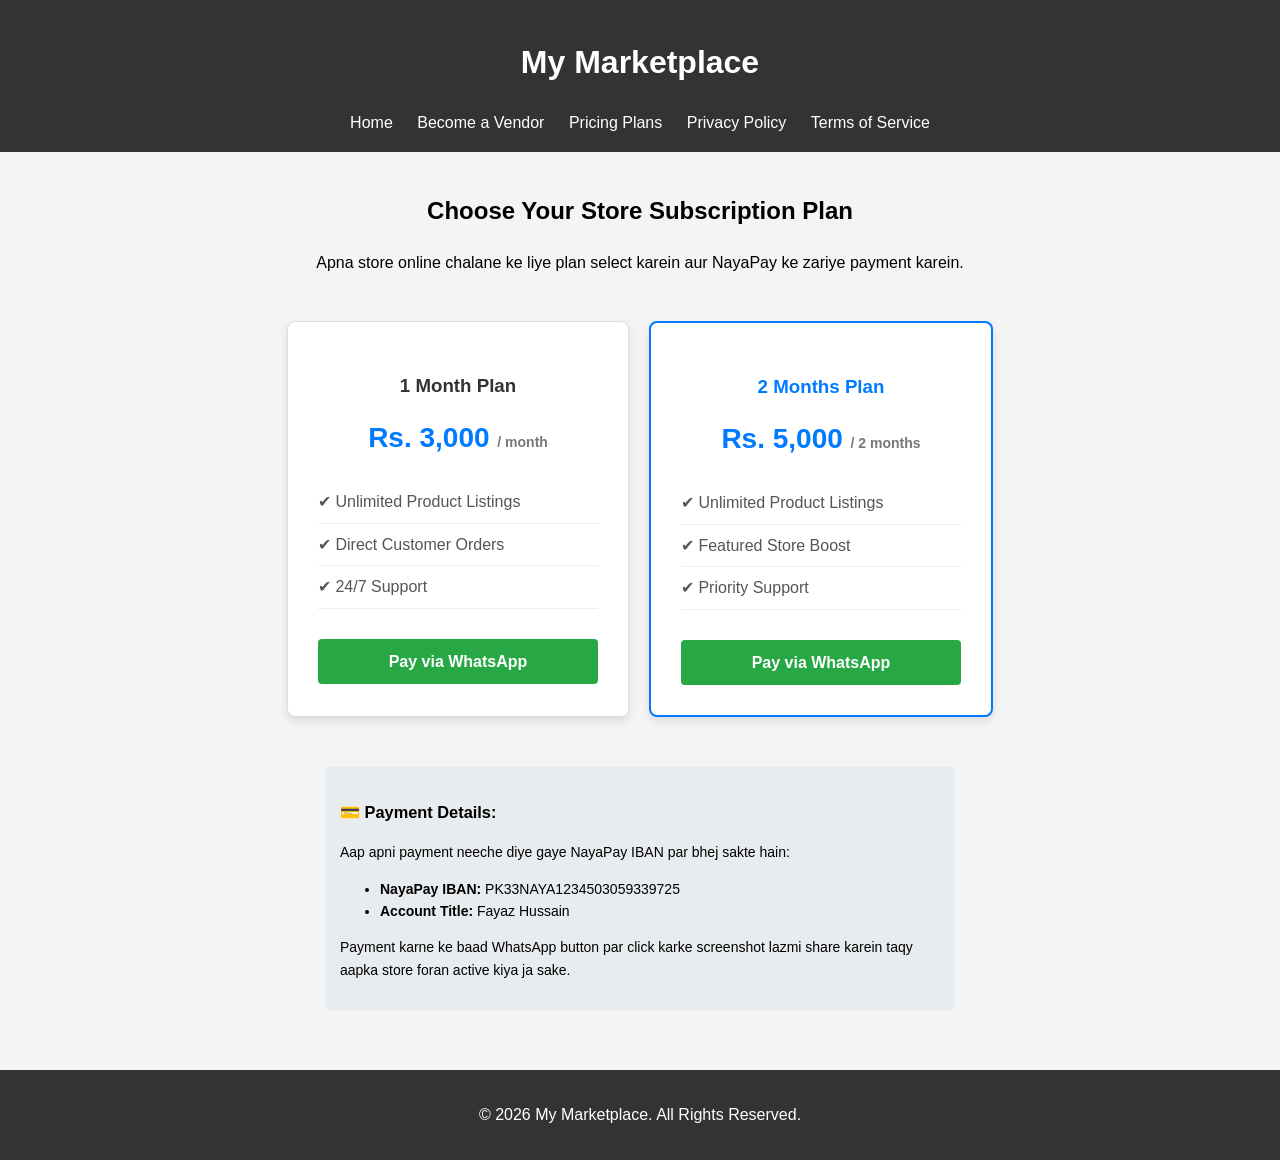
==== pricing.html @ 0877f25c "Create pricing.html with subscription options Added a pricing page with subscription plans and payme" ====
<!DOCTYPE html>
<html lang="en">
<head>
    <meta charset="UTF-8">
    <meta name="viewport" content="width=device-width, initial-scale=1.0">
    <title>Vendor Pricing Plans - My Marketplace</title>
    <link rel="stylesheet" href="style.css">
    <style>
        .pricing-container { display: flex; justify-content: center; gap: 20px; flex-wrap: wrap; padding: 30px; }
        .pricing-card { background: #fff; border: 1px solid #ddd; border-radius: 8px; padding: 30px; width: 280px; text-align: center; box-shadow: 0 4px 8px rgba(0,0,0,0.1); }
        .pricing-card h3 { color: #333; margin-bottom: 10px; }
        .price { font-size: 28px; color: #007bff; font-weight: bold; margin: 15px 0; }
        .pricing-card ul { list-style: none; padding: 0; margin: 20px 0; text-align: left; }
        .pricing-card ul li { padding: 8px 0; border-bottom: 1px solid #eee; color: #555; }
        .btn-plan { background: #28a745; color: #fff; padding: 10px 20px; text-decoration: none; border-radius: 4px; display: inline-block; font-weight: bold; width: 100%; box-sizing: border-box; margin-top: 10px; }
        .btn-plan:hover { background: #218838; }
        .payment-info { background: #e9ecef; padding: 15px; border-radius: 5px; margin-top: 20px; font-size: 14px; text-align: left; }
    </style>
</head>
<body>
    <header>
        <h1>My Marketplace</h1>
        <nav>
            <a href="index.html">Home</a>
            <a href="register.html">Become a Vendor</a>
            <a href="pricing.html">Pricing Plans</a>
            <a href="privacy.html">Privacy Policy</a>
            <a href="terms.html">Terms of Service</a>
        </nav>
    </header>
    <main style="text-align: center;">
        <h2>Choose Your Store Subscription Plan</h2>
        <p>Apna store online chalane ke liye plan select karein aur NayaPay ke zariye payment karein.</p>
        
        <div class="pricing-container">
            <!-- 1 Month Plan -->
            <div class="pricing-card">
                <h3>1 Month Plan</h3>
                <div class="price">Rs. 3,000 <span style="font-size: 14px; color: #777;">/ month</span></div>
                <ul>
                    <li>✔ Unlimited Product Listings</li>
                    <li>✔ Direct Customer Orders</li>
                    <li>✔ 24/7 Support</li>
                </ul>
                <a href="https://wa.me/9647871477809?text=Main%201%20Month%20ka%20subscription%20lena%20chahta%20hoon.%20Yeh%20raha%20payment%20screenshot." class="btn-plan" target="_blank">Pay via WhatsApp</a>
            </div>

            <!-- 2 Months Plan -->
            <div class="pricing-card" style="border: 2px solid #007bff;">
                <h3 style="color: #007bff;">2 Months Plan</h3>
                <div class="price">Rs. 5,000 <span style="font-size: 14px; color: #777;">/ 2 months</span></div>
                <ul>
                    <li>✔ Unlimited Product Listings</li>
                    <li>✔ Featured Store Boost</li>
                    <li>✔ Priority Support</li>
                </ul>
                <a href="https://wa.me/9647871477809?text=Main%202%20Months%20ka%20subscription%20lena%20chahta%20hoon.%20Yeh%20raha%20payment%20screenshot." class="btn-plan" target="_blank">Pay via WhatsApp</a>
            </div>
        </div>

        <div style="max-width: 600px; margin: 20px auto;" class="payment-info">
            <h3>💳 Payment Details:</h3>
            <p>Aap apni payment neeche diye gaye NayaPay IBAN par bhej sakte hain:</p>
            <ul>
                <li><strong>NayaPay IBAN:</strong> PK33NAYA1234503059339725</li>
                <li><strong>Account Title:</strong> Fayaz Hussain</li>
            </ul>
            <p>Payment karne ke baad WhatsApp button par click karke screenshot lazmi share karein taqy aapka store foran active kiya ja sake.</p>
        </div>
    </main>
    <footer>
        <p>&copy; 2026 My Marketplace. All Rights Reserved.</p>
    </footer>
</body>
</html>
---- style.css ----
body { font-family: 'Arial', sans-serif; margin: 0; padding: 0; line-height: 1.6; background-color: #f4f4f4; }
header { background: #333; color: #fff; padding: 1rem; text-align: center; }
nav a { color: #fff; margin: 0 10px; text-decoration: none; }
.hero { background: #007bff; color: #fff; padding: 2rem; text-align: center; }
main { padding: 20px; }
footer { text-align: center; padding: 1rem; background: #333; color: #fff; margin-top: 20px; }
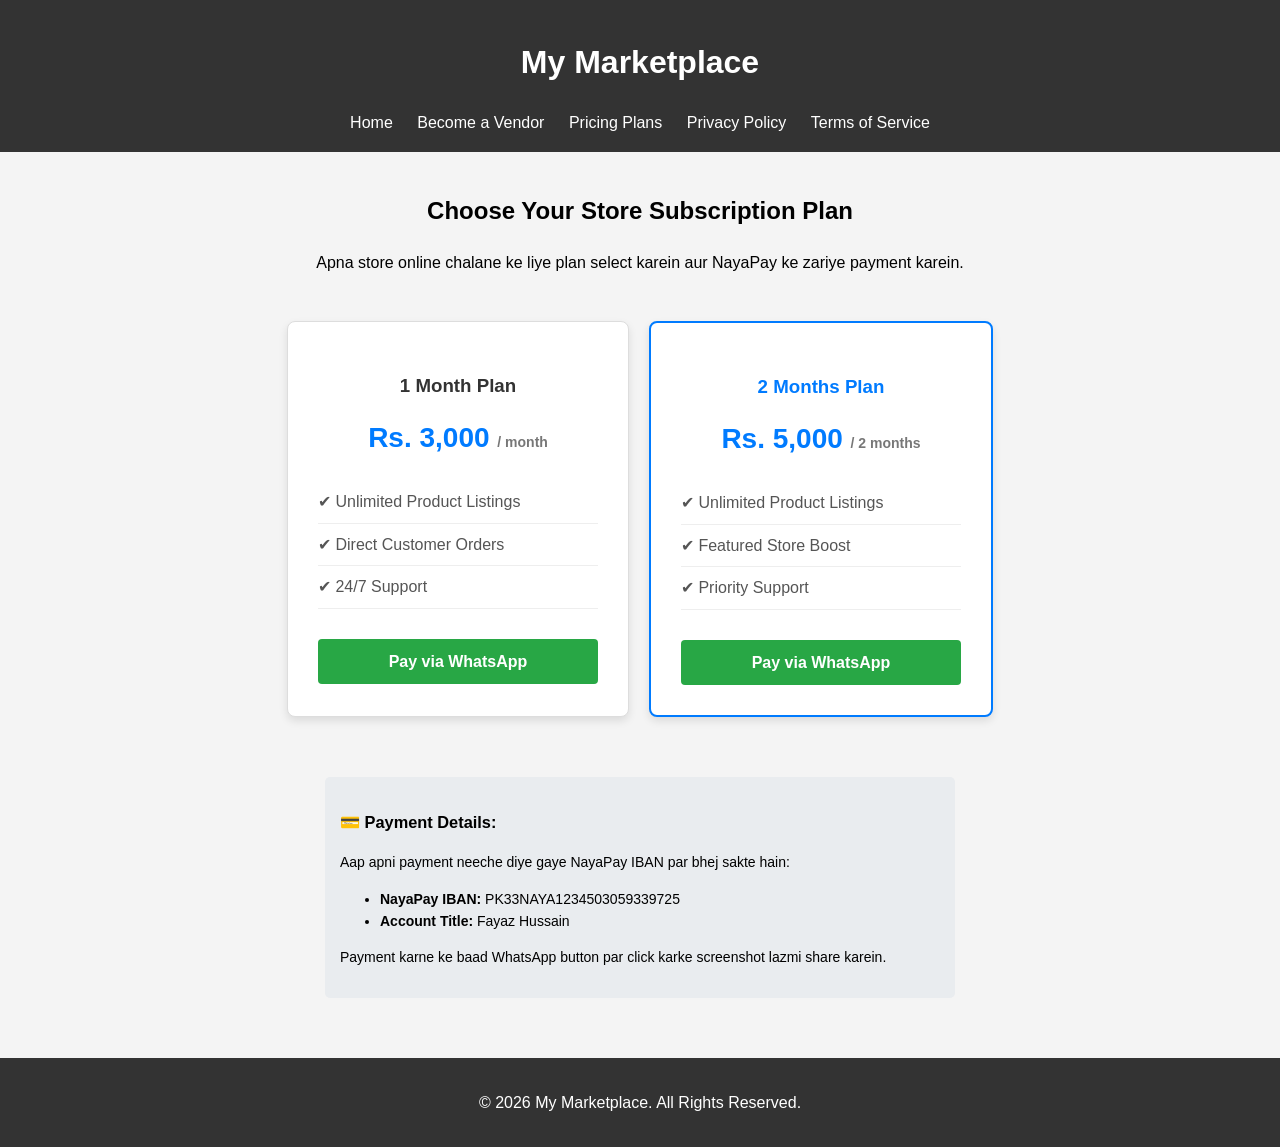
==== commit a5f93ac1: "Refine payment links and instructions in pricing.html Updated WhatsApp payment links and improved pa" ====
--- a/pricing.html
+++ b/pricing.html
@@ -6,15 +6,67 @@
     <title>Vendor Pricing Plans - My Marketplace</title>
     <link rel="stylesheet" href="style.css">
     <style>
-        .pricing-container { display: flex; justify-content: center; gap: 20px; flex-wrap: wrap; padding: 30px; }
-        .pricing-card { background: #fff; border: 1px solid #ddd; border-radius: 8px; padding: 30px; width: 280px; text-align: center; box-shadow: 0 4px 8px rgba(0,0,0,0.1); }
-        .pricing-card h3 { color: #333; margin-bottom: 10px; }
-        .price { font-size: 28px; color: #007bff; font-weight: bold; margin: 15px 0; }
-        .pricing-card ul { list-style: none; padding: 0; margin: 20px 0; text-align: left; }
-        .pricing-card ul li { padding: 8px 0; border-bottom: 1px solid #eee; color: #555; }
-        .btn-plan { background: #28a745; color: #fff; padding: 10px 20px; text-decoration: none; border-radius: 4px; display: inline-block; font-weight: bold; width: 100%; box-sizing: border-box; margin-top: 10px; }
-        .btn-plan:hover { background: #218838; }
-        .payment-info { background: #e9ecef; padding: 15px; border-radius: 5px; margin-top: 20px; font-size: 14px; text-align: left; }
+        .pricing-container {
+            display: flex;
+            justify-content: center;
+            gap: 20px;
+            flex-wrap: wrap;
+            padding: 30px;
+        }
+        .pricing-card {
+            background: #fff;
+            border: 1px solid #ddd;
+            border-radius: 8px;
+            padding: 30px;
+            width: 280px;
+            text-align: center;
+            box-shadow: 0 4px 8px rgba(0,0,0,0.1);
+            margin-bottom: 10px;
+        }
+        .pricing-card h3 {
+            color: #333;
+            margin-bottom: 10px;
+        }
+        .price {
+            font-size: 28px;
+            color: #007bff;
+            font-weight: bold;
+            margin: 15px 0;
+        }
+        .pricing-card ul {
+            list-style: none;
+            padding: 0;
+            margin: 20px 0;
+            text-align: left;
+        }
+        .pricing-card ul li {
+            padding: 8px 0;
+            border-bottom: 1px solid #eee;
+            color: #555;
+        }
+        .btn-plan {
+            background: #28a745;
+            color: #fff;
+            padding: 10px 20px;
+            text-decoration: none;
+            border-radius: 4px;
+            display: inline-block;
+            font-weight: bold;
+            width: 100%;
+            box-sizing: border-box;
+            margin-top: 10px;
+        }
+        .btn-plan:hover {
+            background: #218838;
+        }
+        .payment-info {
+            background: #e9ecef;
+            padding: 15px;
+            border-radius: 5px;
+            margin-top: 20px;
+            font-size: 14px;
+            text-align: left;
+        }
     </style>
 </head>
 <body>
@@ -42,7 +94,7 @@
                     <li>✔ Direct Customer Orders</li>
                     <li>✔ 24/7 Support</li>
                 </ul>
-                <a href="https://wa.me/9647871477809?text=Main%201%20Month%20ka%20subscription%20lena%20chahta%20hoon.%20Yeh%20raha%20payment%20screenshot." class="btn-plan" target="_blank">Pay via WhatsApp</a>
+                <a href="https://wa.me/9647871477809?text=Main%201%20Month%20plan%20lena%20chahta%20hoon" class="btn-plan" target="_blank">Pay via WhatsApp</a>
             </div>
 
             <!-- 2 Months Plan -->
@@ -54,7 +106,7 @@
                     <li>✔ Featured Store Boost</li>
                     <li>✔ Priority Support</li>
                 </ul>
-                <a href="https://wa.me/9647871477809?text=Main%202%20Months%20ka%20subscription%20lena%20chahta%20hoon.%20Yeh%20raha%20payment%20screenshot." class="btn-plan" target="_blank">Pay via WhatsApp</a>
+                <a href="https://wa.me/9647871477809?text=Main%202%20Months%20plan%20lena%20chahta%20hoon" class="btn-plan" target="_blank">Pay via WhatsApp</a>
             </div>
         </div>
 
@@ -65,7 +117,7 @@
                 <li><strong>NayaPay IBAN:</strong> PK33NAYA1234503059339725</li>
                 <li><strong>Account Title:</strong> Fayaz Hussain</li>
             </ul>
-            <p>Payment karne ke baad WhatsApp button par click karke screenshot lazmi share karein taqy aapka store foran active kiya ja sake.</p>
+            <p>Payment karne ke baad WhatsApp button par click karke screenshot lazmi share karein.</p>
         </div>
     </main>
     <footer>
